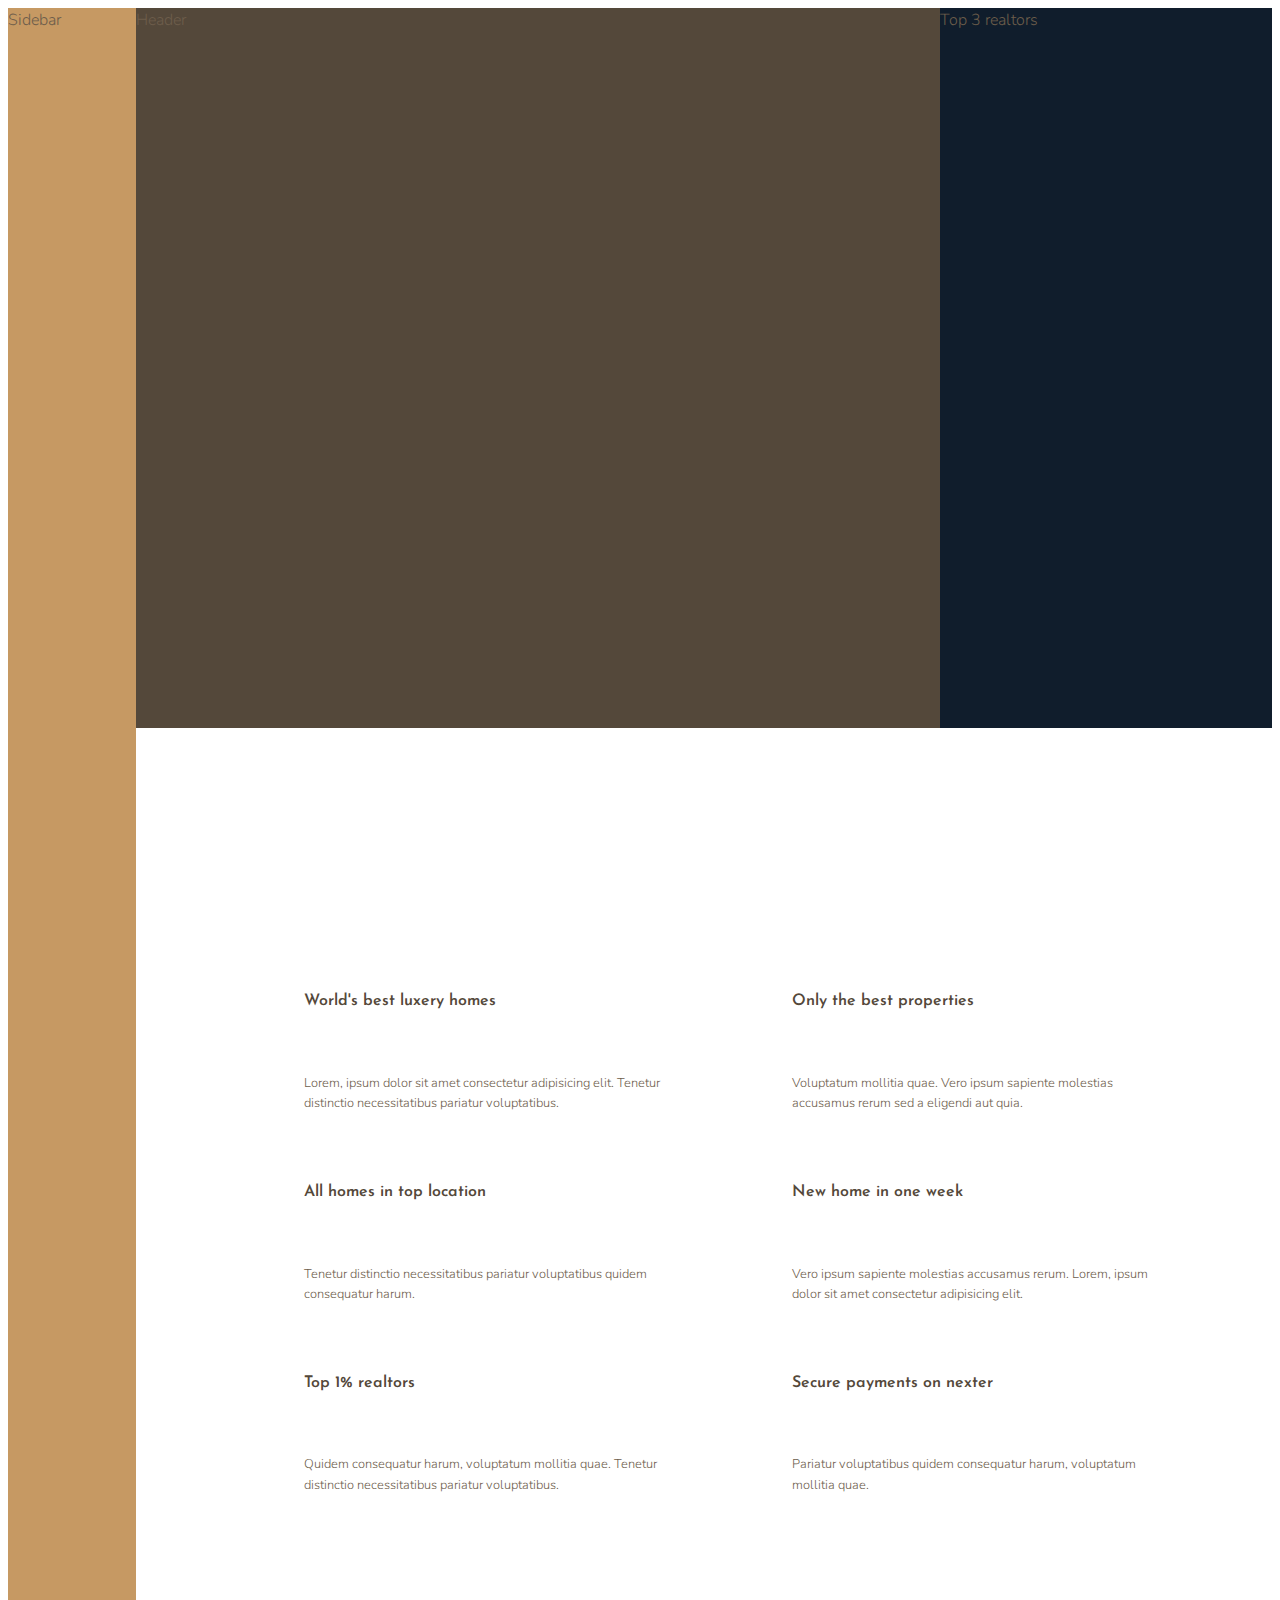
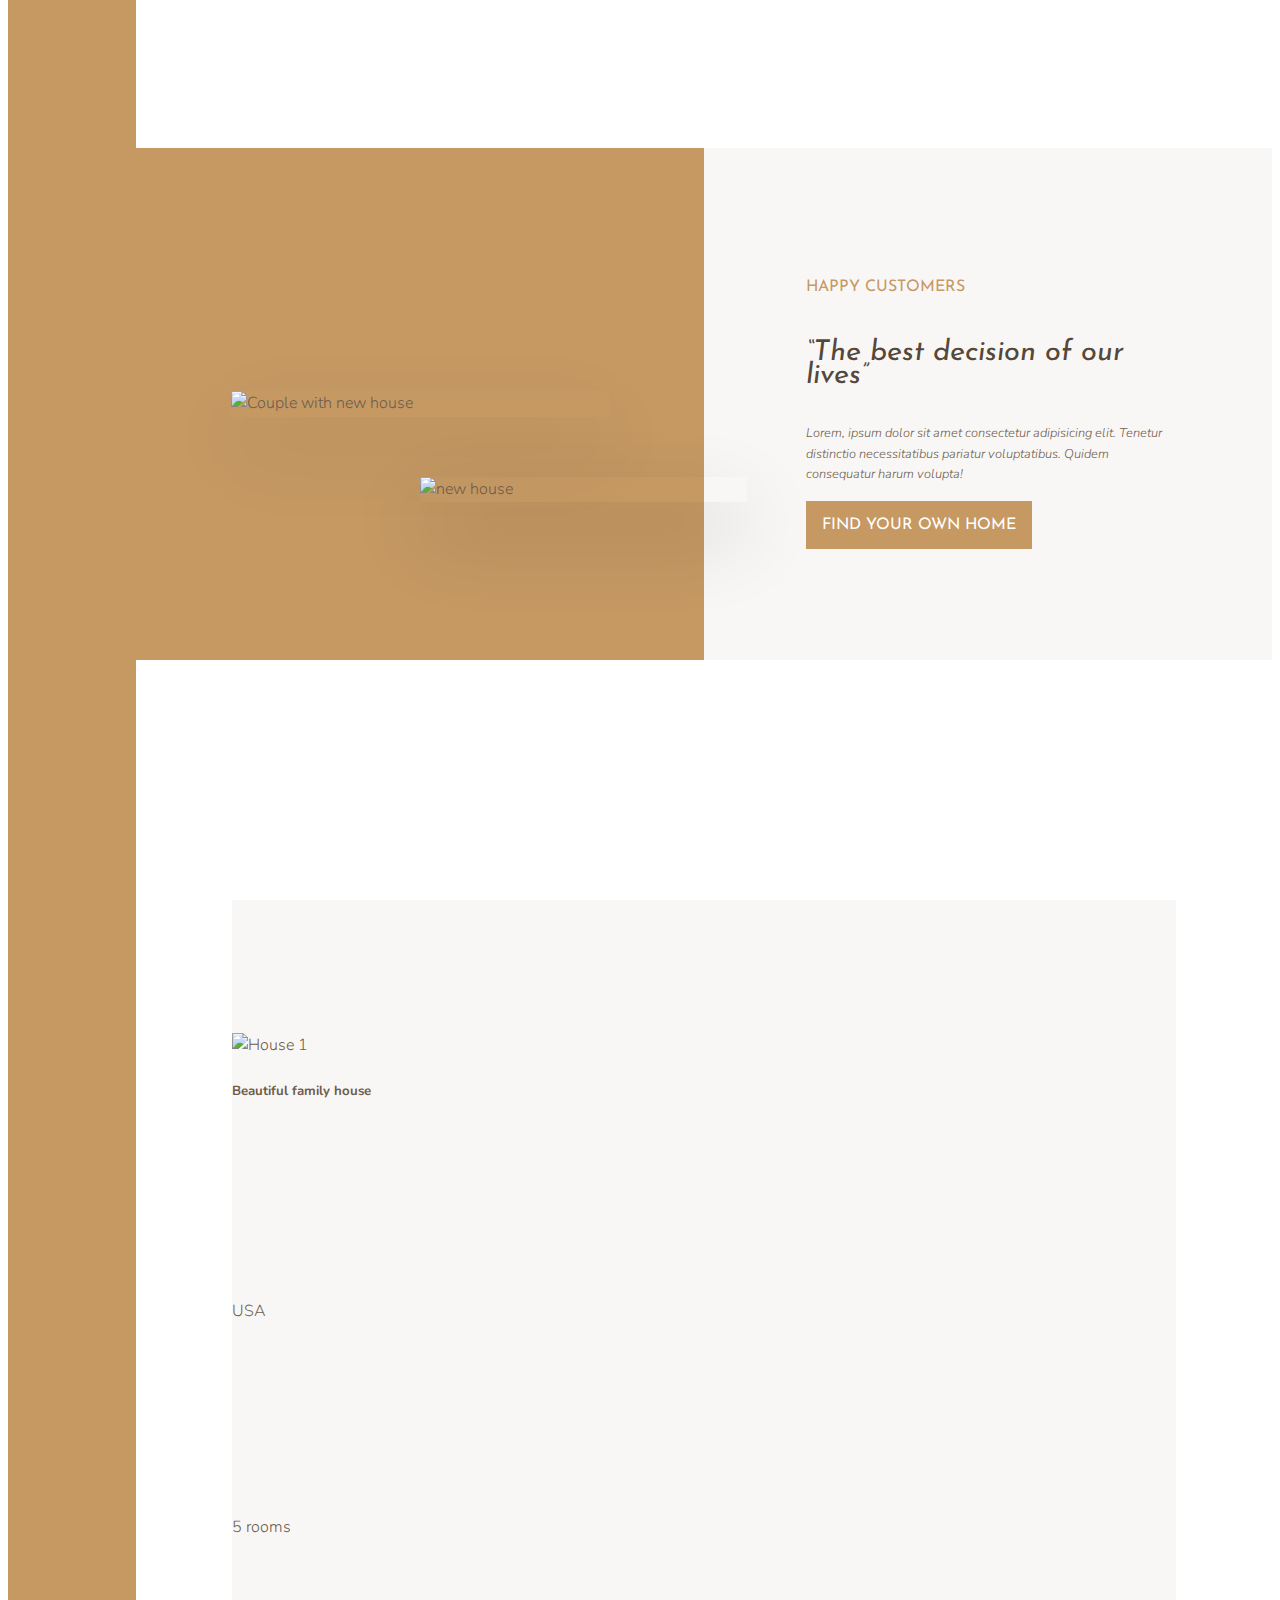
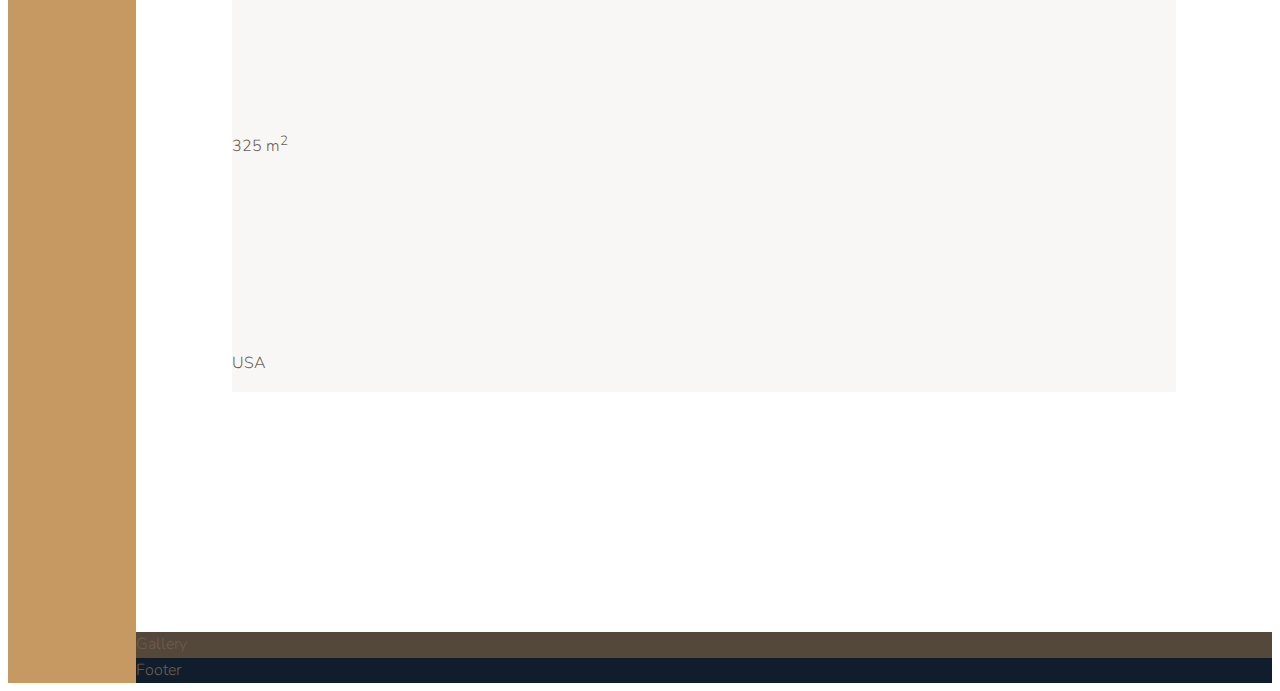
==== Nester-project/index.html @ a89058c8 "more codes" ====
<!DOCTYPE html>
<html lang="en">

    <head>
        <meta charset="UTF-8">
        <meta name="viewport" content="width=device-width, initial-scale=1.0">
        <meta http-equiv="X-UA-Compatible" content="ie=edge">

        <link href="https://fonts.googleapis.com/css?family=Josefin+Sans:300,400,400i|Nunito:300,300i" rel="stylesheet">
        <link rel="stylesheet" href="./css-img/sass/main.css">
        <link rel="shortcut icon" type="image/png" href="./css-img/img/favicon.png">

        <title>nexter &mdash; your home, your freedom</title>
    </head>

    <body class="container">
        <div class="sidebar">
            Sidebar
        </div>

        <header class="header">
            Header
        </header>

        <div class="realtors">
            Top 3 realtors
        </div>

        <section class="features">
            <div class="feature">
                <svg class="feature__icon">
                    <use xlink:href="./css-img/img/sprite.svg#icon-global"></use>
                </svg>
                <h4 class="heading-4 heading-4--dark">World's best luxery homes</h4>
                <p class="feature__text">Lorem, ipsum dolor sit amet consectetur adipisicing elit. Tenetur distinctio necessitatibus pariatur voluptatibus.</p>
            </div>

            <div class="feature">
                <svg class="feature__icon">
                    <use xlink:href="./css-img/img/sprite.svg#icon-trophy"></use>
                </svg>
                <h4 class="heading-4 heading-4--dark">Only the best properties</h4>
                <p class="feature__text">Voluptatum mollitia quae. Vero ipsum sapiente molestias accusamus rerum sed a eligendi aut quia.</p>
            </div>

            <div class="feature">
                <svg class="feature__icon">
                    <use xlink:href="./css-img/img/sprite.svg#icon-map-pin"></use>
                </svg>
                <h4 class="heading-4 heading-4--dark">All homes in top location</h4>
                <p class="feature__text">Tenetur distinctio necessitatibus pariatur voluptatibus quidem consequatur harum.</p>
            </div>

            <div class="feature">
                <svg class="feature__icon">
                    <use xlink:href="./css-img/img/sprite.svg#icon-key"></use>
                </svg>
                <h4 class="heading-4 heading-4--dark">New home in one week</h4>
                <p class="feature__text">Vero ipsum sapiente molestias accusamus rerum. Lorem, ipsum dolor sit amet consectetur adipisicing elit.</p>
            </div>

            <div class="feature">
                <svg class="feature__icon">
                    <use xlink:href="./css-img/img/sprite.svg#icon-presentation"></use>
                </svg>
                <h4 class="heading-4 heading-4--dark">Top 1% realtors</h4>
                <p class="feature__text">Quidem consequatur harum, voluptatum mollitia quae. Tenetur distinctio necessitatibus pariatur voluptatibus.</p>
            </div>

            <div class="feature">
                <svg class="feature__icon">
                    <use xlink:href="./css-img/img/sprite.svg#icon-lock"></use>
                </svg>
                <h4 class="heading-4 heading-4--dark">Secure payments on nexter</h4>
                <p class="feature__text">Pariatur voluptatibus quidem consequatur harum, voluptatum mollitia quae.</p>
            </div>
        </section>

        <div class="story__pictures">
            <img src="./css-img/img/story-1.jpeg" alt="Couple with new house" class="story__img--1">
            <img src="./css-img/img/story-2.jpeg" alt="new house" class="story__img--2">
        </div>

        <div class="story__content">
            <h3 class="heading-3">Happy customers</h3>
            <h2 class="heading-2 heading-2--dark">&ldquo;The best decision of our lives&rdquo;</h2>
            <p class="story__text">Lorem, ipsum dolor sit amet consectetur adipisicing elit. Tenetur distinctio necessitatibus pariatur voluptatibus.
            Quidem consequatur harum volupta!</p>
            <button class="btn">Find your own home</button>
        </div>

        <section class="homes">
            <div class="home">
                <img src="./css-img/img/house-1.jpeg" alt="House 1" class="home__img">
                <svg class="home__like">
                    <use xlink:href="./css-img/img/sprite.svg#icon-heart-full"></use>
                </svg>
                <h5 class="home__name">Beautiful family house</h5>

                <div class="home__location">
                    <svg>
                        <use xlink:href="./css-img/img/sprite.svg#icon-map-pin"></use>
                    </svg>
                    <p>USA</p>
                </div>

                <div class="home__rooms">
                    <svg>
                        <use xlink:href="./css-img/img/sprite.svg#icon-profile-male"></use>
                    </svg>
                    <p>5 rooms</p>
                </div>

                <div class="home__area">
                    <svg>
                        <use xlink:href="./css-img/img/sprite.svg#icon-expand"></use>
                    </svg>
                    <p>325 m<sup>2</sup></p>
                </div>

                <div class="home__price">
                    <svg>
                        <use xlink:href="./css-img/img/sprite.svg#icon-map-pin"></use>
                    </svg>
                    <p>USA</p>
                </div>
            </div>
        </section>

        <section class="gallery">
            Gallery
        </section>

        <footer class="footer">
            Footer
        </footer>
    </body>

</html>
---- Nester-project/css-img/sass/main.css ----
html {
  box-sizing: border-box;
}

body {
  font-family: "Nunito", sans-serif;
  color: #6D5D4B;
  font-weight: 300;
  line-height: 1.6;
}

.container {
  display: grid;
  grid-template-rows: 80vh -webkit-min-content 40vw repeat(3, -webkit-min-content);
  grid-template-rows: 80vh min-content 40vw repeat(3, min-content);
  grid-template-columns: [sidebar-start] 8rem [sidebar-end full-start] minmax(6rem, 1fr) [center-start] repeat(8, [col-start] minmax(-webkit-min-content, 14rem) [col-end]) [center-end] minmax(6rem, 1fr) [full-end];
  grid-template-columns: [sidebar-start] 8rem [sidebar-end full-start] minmax(6rem, 1fr) [center-start] repeat(8, [col-start] minmax(min-content, 14rem) [col-end]) [center-end] minmax(6rem, 1fr) [full-end];
}

.heading-4, .heading-3, .heading-2, .heading-1 {
  font-family: "Josefin Sans", sans-serif;
  font-weight: 400;
}

.heading-2 {
  font-size: 1.8rem;
  font-style: italic;
  line-height: 0.8;
}
.heading-2--light {
  color: #f9f7f6;
}
.heading-2--dark {
  color: #54483A;
}

.heading-3 {
  font-size: 1rem;
  color: #c69963;
  text-transform: uppercase;
}

.heading-4 {
  font-size: 1rem;
  font-weight: 600;
}
.heading-4--light {
  color: #f9f7f6;
}
.heading-4--dark {
  color: #54483A;
}

.btn {
  background-color: #c69963;
  color: #fff;
  border: none;
  border-radius: 0;
  font-family: "Josefin Sans", sans-serif;
  font-size: 1rem;
  text-transform: uppercase;
  padding: 1rem;
  cursor: pointer;
  transition: all 2s;
}
.btn:hover {
  background-color: #B28451;
}

.sidebar {
  background-color: #c69963;
  grid-column: sidebar-start/sidebar-end;
  grid-row: 1/-1;
}

.header {
  background-color: #54483A;
  grid-column: full-start/col-end 6;
}

.realtors {
  background-color: #101d2c;
  grid-column: col-start 7/full-end;
}

.features {
  grid-column: center-start/center-end;
  margin: 15rem 0;
  display: grid;
  grid-template-columns: repeat(auto-fit, minmax(20rem, 1fr));
  gap: 2rem;
  align-items: start;
}

.feature {
  display: grid;
  grid-template-columns: -webkit-min-content 1fr;
  grid-template-columns: min-content 1fr;
  gap: 1.5rem;
}
.feature__icon {
  fill: #c69963;
  height: 3rem;
  width: 3rem;
  grid-row: 1/span 2;
  transform: translateY(1rem);
}
.feature__text {
  font-size: 0.8rem;
}

.story__pictures {
  background-color: #c69963;
  background-image: linear-gradient(rgba(198, 153, 99, 0.5), rgba(198, 153, 99, 0.5)), url(../img/back.jpg);
  grid-column: full-start/col-end 4;
  display: grid;
  grid-template-rows: repeat(6, 1fr);
  grid-template-columns: repeat(6, 1fr);
  align-items: center;
}
.story__img--1 {
  width: 100%;
  grid-row: 2/6;
  grid-column: 2/6;
  box-shadow: 0 2rem 5rem rgba(0, 0, 0, 0.1);
}
.story__img--2 {
  width: 115%;
  grid-row: 4/6;
  grid-column: 4/7;
  z-index: 10;
  box-shadow: 0 2rem 5rem rgba(0, 0, 0, 0.2);
}
.story__content {
  background-color: #f9f7f6;
  grid-column: col-start 5/full-end;
  padding: 6rem 8vw;
  display: grid;
  align-content: center;
  justify-items: start;
}
.story__text {
  font-style: italic;
  margin-bottom: 1rem;
  font-size: 0.8rem;
}

.homes {
  grid-column: center-start/center-end;
  margin: 15rem 0;
  display: grid;
  grid-template-columns: repeat(auto-fit, minmax(20rem, 1fr));
  gap: 2rem;
}

.home {
  background-color: #f9f7f6;
}

.gallery {
  background-color: #54483A;
  grid-column: full-start/full-end;
}

.footer {
  background-color: #101d2c;
  grid-column: full-start/full-end;
}/*# sourceMappingURL=main.css.map */
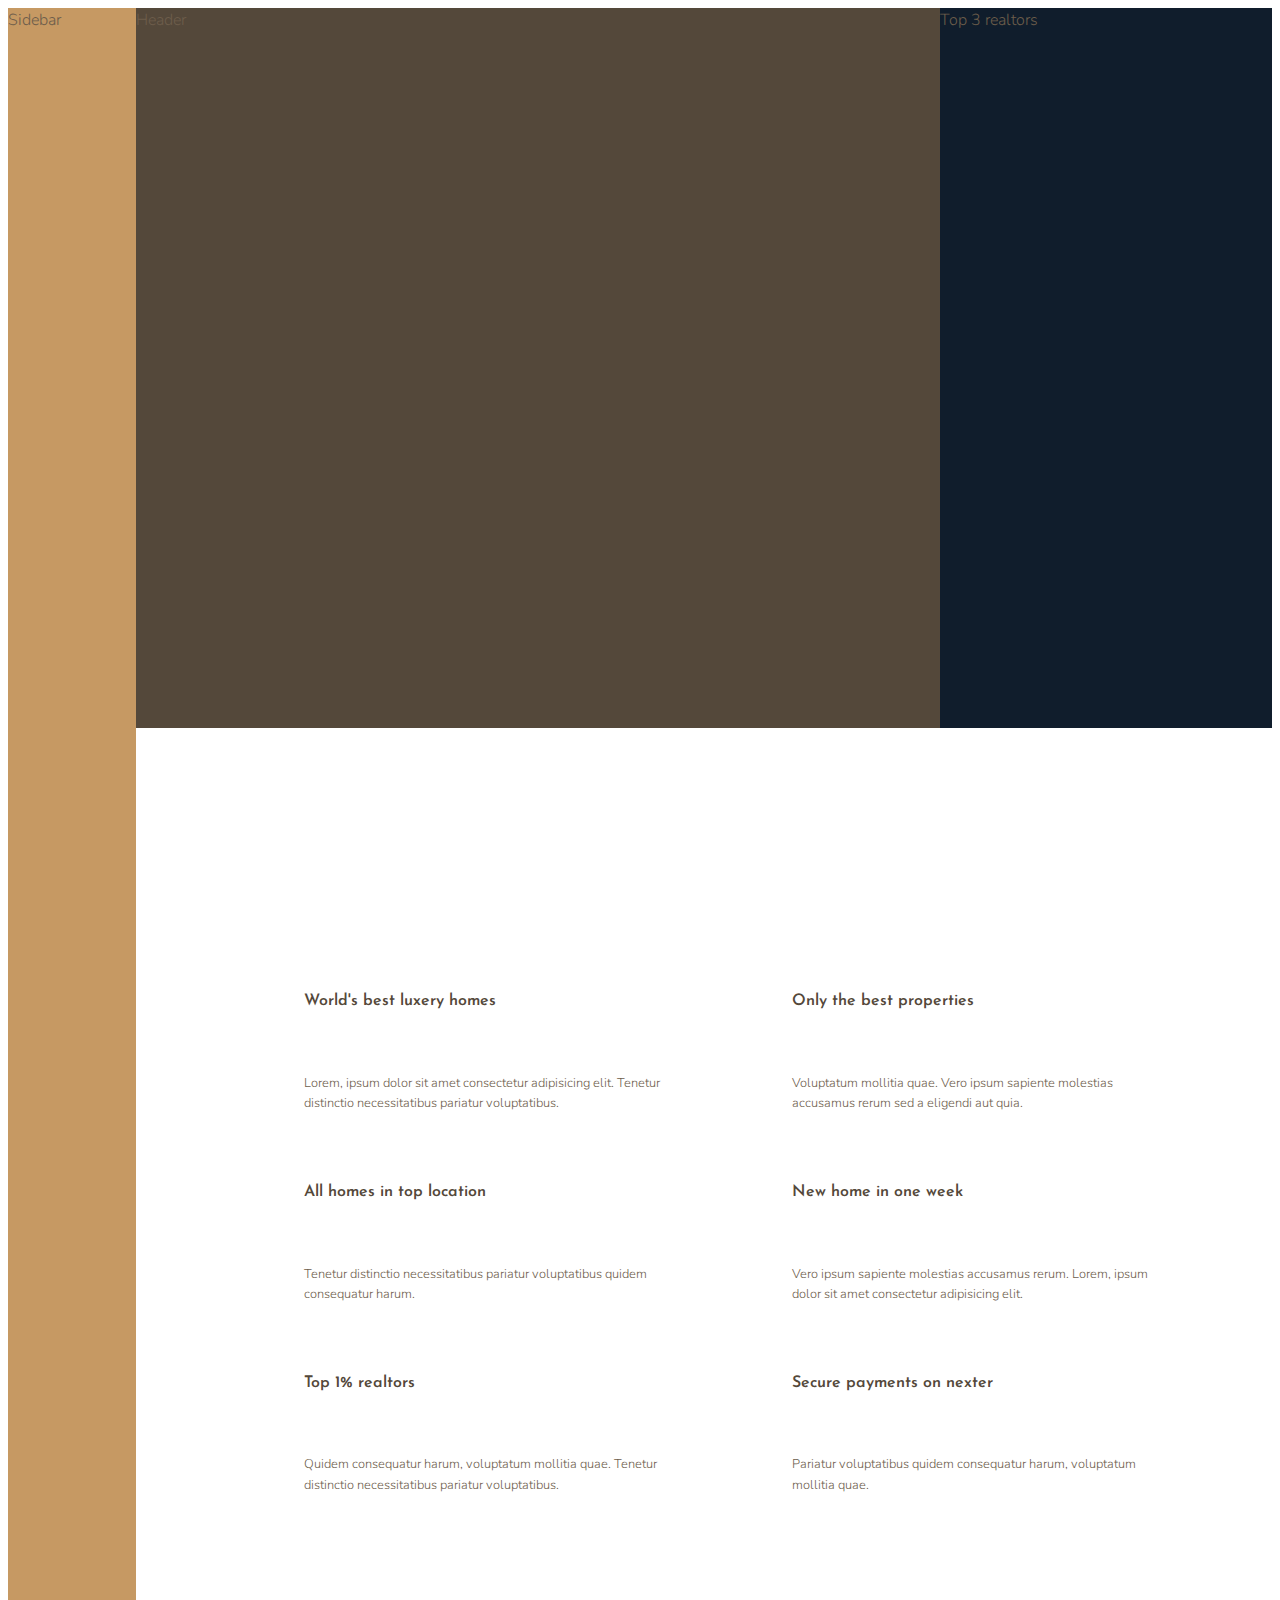
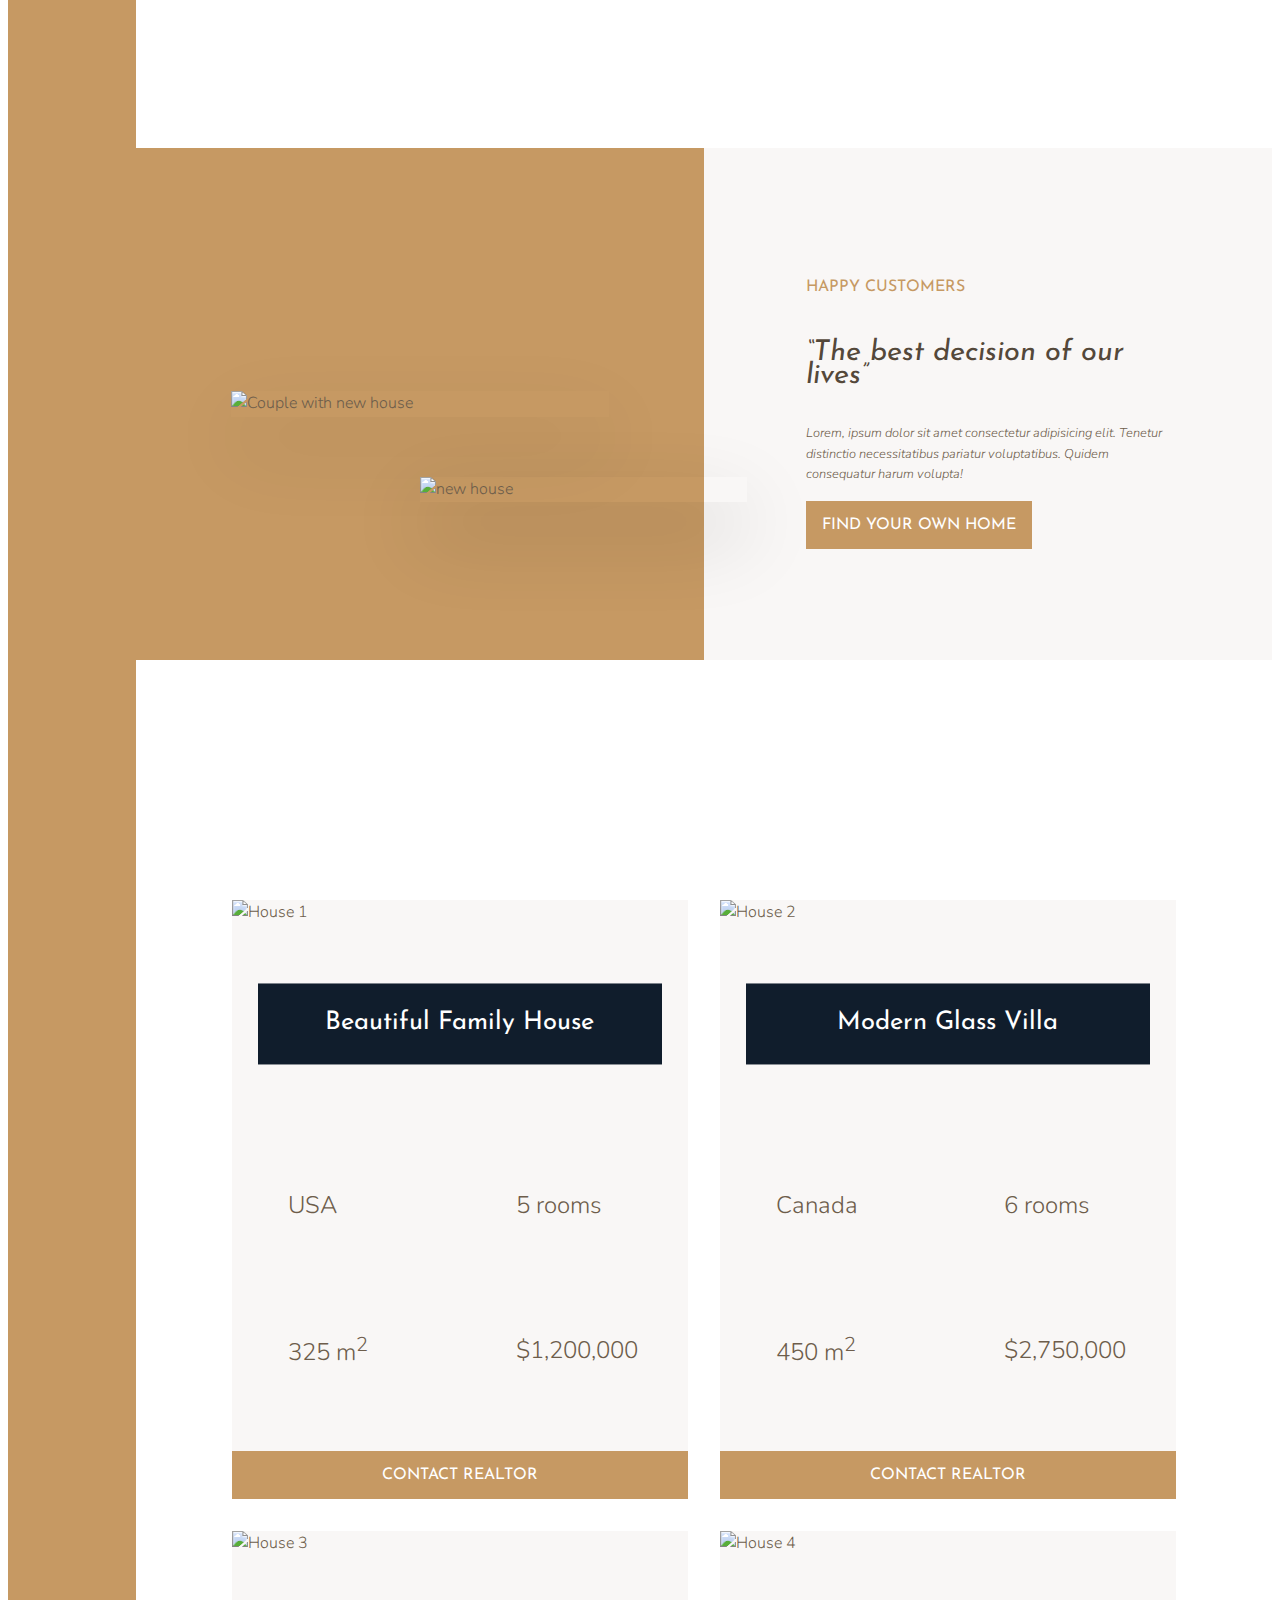
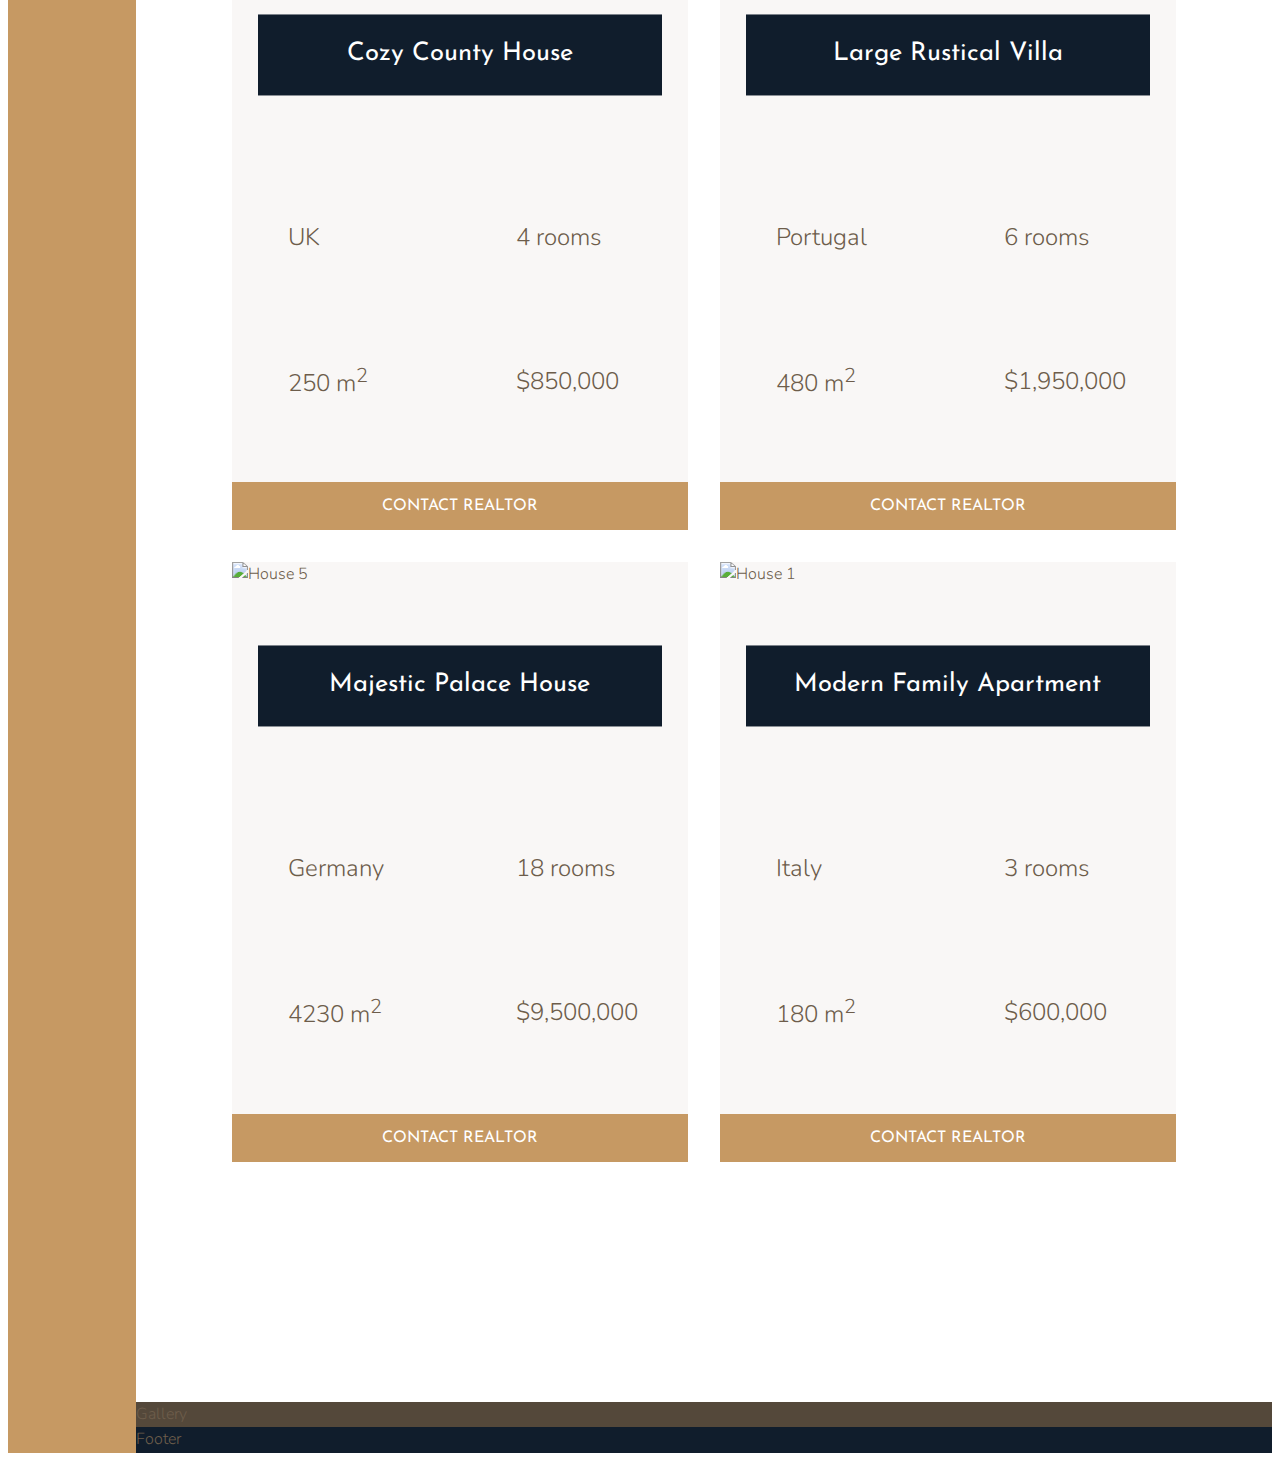
==== commit 188d0631: "continuation" ====
--- a/Nester-project/index.html
+++ b/Nester-project/index.html
@@ -1,139 +1,304 @@
 <!DOCTYPE html>
 <html lang="en">
 
-    <head>
-        <meta charset="UTF-8">
-        <meta name="viewport" content="width=device-width, initial-scale=1.0">
-        <meta http-equiv="X-UA-Compatible" content="ie=edge">
-
-        <link href="https://fonts.googleapis.com/css?family=Josefin+Sans:300,400,400i|Nunito:300,300i" rel="stylesheet">
-        <link rel="stylesheet" href="./css-img/sass/main.css">
-        <link rel="shortcut icon" type="image/png" href="./css-img/img/favicon.png">
-
-        <title>nexter &mdash; your home, your freedom</title>
-    </head>
-
-    <body class="container">
-        <div class="sidebar">
-            Sidebar
-        </div>
-
-        <header class="header">
-            Header
-        </header>
-
-        <div class="realtors">
-            Top 3 realtors
-        </div>
-
-        <section class="features">
-            <div class="feature">
-                <svg class="feature__icon">
-                    <use xlink:href="./css-img/img/sprite.svg#icon-global"></use>
-                </svg>
-                <h4 class="heading-4 heading-4--dark">World's best luxery homes</h4>
-                <p class="feature__text">Lorem, ipsum dolor sit amet consectetur adipisicing elit. Tenetur distinctio necessitatibus pariatur voluptatibus.</p>
-            </div>
-
-            <div class="feature">
-                <svg class="feature__icon">
-                    <use xlink:href="./css-img/img/sprite.svg#icon-trophy"></use>
-                </svg>
-                <h4 class="heading-4 heading-4--dark">Only the best properties</h4>
-                <p class="feature__text">Voluptatum mollitia quae. Vero ipsum sapiente molestias accusamus rerum sed a eligendi aut quia.</p>
-            </div>
-
-            <div class="feature">
-                <svg class="feature__icon">
-                    <use xlink:href="./css-img/img/sprite.svg#icon-map-pin"></use>
-                </svg>
-                <h4 class="heading-4 heading-4--dark">All homes in top location</h4>
-                <p class="feature__text">Tenetur distinctio necessitatibus pariatur voluptatibus quidem consequatur harum.</p>
-            </div>
-
-            <div class="feature">
-                <svg class="feature__icon">
-                    <use xlink:href="./css-img/img/sprite.svg#icon-key"></use>
-                </svg>
-                <h4 class="heading-4 heading-4--dark">New home in one week</h4>
-                <p class="feature__text">Vero ipsum sapiente molestias accusamus rerum. Lorem, ipsum dolor sit amet consectetur adipisicing elit.</p>
-            </div>
-
-            <div class="feature">
-                <svg class="feature__icon">
-                    <use xlink:href="./css-img/img/sprite.svg#icon-presentation"></use>
-                </svg>
-                <h4 class="heading-4 heading-4--dark">Top 1% realtors</h4>
-                <p class="feature__text">Quidem consequatur harum, voluptatum mollitia quae. Tenetur distinctio necessitatibus pariatur voluptatibus.</p>
-            </div>
-
-            <div class="feature">
-                <svg class="feature__icon">
-                    <use xlink:href="./css-img/img/sprite.svg#icon-lock"></use>
-                </svg>
-                <h4 class="heading-4 heading-4--dark">Secure payments on nexter</h4>
-                <p class="feature__text">Pariatur voluptatibus quidem consequatur harum, voluptatum mollitia quae.</p>
-            </div>
-        </section>
-
-        <div class="story__pictures">
-            <img src="./css-img/img/story-1.jpeg" alt="Couple with new house" class="story__img--1">
-            <img src="./css-img/img/story-2.jpeg" alt="new house" class="story__img--2">
-        </div>
-
-        <div class="story__content">
-            <h3 class="heading-3">Happy customers</h3>
-            <h2 class="heading-2 heading-2--dark">&ldquo;The best decision of our lives&rdquo;</h2>
-            <p class="story__text">Lorem, ipsum dolor sit amet consectetur adipisicing elit. Tenetur distinctio necessitatibus pariatur voluptatibus.
-            Quidem consequatur harum volupta!</p>
-            <button class="btn">Find your own home</button>
-        </div>
-
-        <section class="homes">
-            <div class="home">
-                <img src="./css-img/img/house-1.jpeg" alt="House 1" class="home__img">
-                <svg class="home__like">
-                    <use xlink:href="./css-img/img/sprite.svg#icon-heart-full"></use>
-                </svg>
-                <h5 class="home__name">Beautiful family house</h5>
-
-                <div class="home__location">
-                    <svg>
-                        <use xlink:href="./css-img/img/sprite.svg#icon-map-pin"></use>
-                    </svg>
-                    <p>USA</p>
-                </div>
-
-                <div class="home__rooms">
-                    <svg>
-                        <use xlink:href="./css-img/img/sprite.svg#icon-profile-male"></use>
-                    </svg>
-                    <p>5 rooms</p>
-                </div>
-
-                <div class="home__area">
-                    <svg>
-                        <use xlink:href="./css-img/img/sprite.svg#icon-expand"></use>
-                    </svg>
-                    <p>325 m<sup>2</sup></p>
-                </div>
-
-                <div class="home__price">
-                    <svg>
-                        <use xlink:href="./css-img/img/sprite.svg#icon-map-pin"></use>
-                    </svg>
-                    <p>USA</p>
-                </div>
-            </div>
-        </section>
-
-        <section class="gallery">
-            Gallery
-        </section>
-
-        <footer class="footer">
-            Footer
-        </footer>
-    </body>
+  <head>
+    <meta charset="UTF-8">
+    <meta name="viewport" content="width=device-width, initial-scale=1.0">
+    <meta http-equiv="X-UA-Compatible" content="ie=edge">
+
+    <link href="https://fonts.googleapis.com/css?family=Josefin+Sans:300,400,400i|Nunito:300,300i" rel="stylesheet">
+    <link rel="stylesheet" href="./css-img/sass/main.css">
+    <link rel="shortcut icon" type="image/png" href="./css-img/img/favicon.png">
+
+    <title>nexter &mdash; your home, your freedom</title>
+  </head>
+
+  <body class="container">
+    <div class="sidebar">
+      Sidebar
+    </div>
+
+    <header class="header">
+      Header
+    </header>
+
+    <div class="realtors">
+      Top 3 realtors
+    </div>
+
+    <section class="features">
+      <div class="feature">
+        <svg class="feature__icon">
+          <use xlink:href="./css-img/img/sprite.svg#icon-global"></use>
+        </svg>
+        <h4 class="heading-4 heading-4--dark">World's best luxery homes</h4>
+        <p class="feature__text">Lorem, ipsum dolor sit amet consectetur adipisicing elit. Tenetur distinctio
+          necessitatibus pariatur voluptatibus.</p>
+      </div>
+      <div class="feature">
+        <svg class="feature__icon">
+          <use xlink:href="./css-img/img/sprite.svg#icon-trophy"></use>
+        </svg>
+        <h4 class="heading-4 heading-4--dark">Only the best properties</h4>
+        <p class="feature__text">Voluptatum mollitia quae. Vero ipsum sapiente molestias accusamus rerum sed a eligendi
+          aut quia.</p>
+      </div>
+      <div class="feature">
+        <svg class="feature__icon">
+          <use xlink:href="./css-img/img/sprite.svg#icon-map-pin"></use>
+        </svg>
+        <h4 class="heading-4 heading-4--dark">All homes in top location</h4>
+        <p class="feature__text">Tenetur distinctio necessitatibus pariatur voluptatibus quidem consequatur harum.</p>
+      </div>
+      <div class="feature">
+        <svg class="feature__icon">
+          <use xlink:href="./css-img/img/sprite.svg#icon-key"></use>
+        </svg>
+        <h4 class="heading-4 heading-4--dark">New home in one week</h4>
+        <p class="feature__text">Vero ipsum sapiente molestias accusamus rerum. Lorem, ipsum dolor sit amet consectetur
+          adipisicing elit.</p>
+      </div>
+      <div class="feature">
+        <svg class="feature__icon">
+          <use xlink:href="./css-img/img/sprite.svg#icon-presentation"></use>
+        </svg>
+        <h4 class="heading-4 heading-4--dark">Top 1% realtors</h4>
+        <p class="feature__text">Quidem consequatur harum, voluptatum mollitia quae. Tenetur distinctio necessitatibus
+          pariatur voluptatibus.</p>
+      </div>
+      <div class="feature">
+        <svg class="feature__icon">
+          <use xlink:href="./css-img/img/sprite.svg#icon-lock"></use>
+        </svg>
+        <h4 class="heading-4 heading-4--dark">Secure payments on nexter</h4>
+        <p class="feature__text">Pariatur voluptatibus quidem consequatur harum, voluptatum mollitia quae.</p>
+      </div>
+    </section>
+
+    <div class="story__pictures">
+      <img src="./css-img/img/story-1.jpeg" alt="Couple with new house" class="story__img--1">
+      <img src="./css-img/img/story-2.jpeg" alt="new house" class="story__img--2">
+    </div>
+    <div class="story__content">
+      <h3 class="heading-3">Happy customers</h3>
+      <h2 class="heading-2 heading-2--dark">&ldquo;The best decision of our lives&rdquo;</h2>
+      <p class="story__text">Lorem, ipsum dolor sit amet consectetur adipisicing elit. Tenetur distinctio necessitatibus
+        pariatur voluptatibus.
+        Quidem consequatur harum volupta!</p>
+      <button class="btn">Find your own home</button>
+    </div>
+
+    <section class="homes">
+      <div class="home">
+        <img src="./css-img/img/house-1.jpeg" alt="House 1" class="home__img">
+        <svg class="home__like">
+          <use xlink:href="./css-img/img/sprite.svg#icon-heart-full"></use>
+        </svg>
+        <h5 class="home__name">Beautiful Family House</h5>
+        <div class="home__location">
+          <svg>
+            <use xlink:href="./css-img/img/sprite.svg#icon-map-pin"></use>
+          </svg>
+          <p>USA</p>
+        </div>
+        <div class="home__rooms">
+          <svg>
+            <use xlink:href="./css-img/img/sprite.svg#icon-profile-male"></use>
+          </svg>
+          <p>5 rooms</p>
+        </div>
+        <div class="home__area">
+          <svg>
+            <use xlink:href="./css-img/img/sprite.svg#icon-expand"></use>
+          </svg>
+          <p>325 m<sup>2</sup></p>
+        </div>
+        <div class="home__price">
+          <svg>
+            <use xlink:href="./css-img/img/sprite.svg#icon-map-key"></use>
+          </svg>
+          <p>$1,200,000</p>
+        </div>
+        <button class="btn home__btn">Contact realtor</button>
+      </div>
+
+      <div class="home">
+        <img src="./css-img/img/house-2.jpeg" alt="House 2" class="home__img">
+        <svg class="home__like">
+          <use xlink:href="./css-img/img/sprite.svg#icon-heart-full"></use>
+        </svg>
+        <h5 class="home__name">Modern Glass Villa</h5>
+        <div class="home__location">
+          <svg>
+            <use xlink:href="./css-img/img/sprite.svg#icon-map-pin"></use>
+          </svg>
+          <p>Canada</p>
+        </div>
+        <div class="home__rooms">
+          <svg>
+            <use xlink:href="./css-img/img/sprite.svg#icon-profile-male"></use>
+          </svg>
+          <p>6 rooms</p>
+        </div>
+        <div class="home__area">
+          <svg>
+            <use xlink:href="./css-img/img/sprite.svg#icon-expand"></use>
+          </svg>
+          <p>450 m<sup>2</sup></p>
+        </div>
+        <div class="home__price">
+          <svg>
+            <use xlink:href="./css-img/img/sprite.svg#icon-map-key"></use>
+          </svg>
+          <p>$2,750,000</p>
+        </div>
+        <button class="btn home__btn">Contact realtor</button>
+      </div>
+
+      <div class="home">
+        <img src="./css-img/img/house-3.jpeg" alt="House 3" class="home__img">
+        <svg class="home__like">
+          <use xlink:href="./css-img/img/sprite.svg#icon-heart-full"></use>
+        </svg>
+        <h5 class="home__name">Cozy County House</h5>
+        <div class="home__location">
+          <svg>
+            <use xlink:href="./css-img/img/sprite.svg#icon-map-pin"></use>
+          </svg>
+          <p>UK</p>
+        </div>
+        <div class="home__rooms">
+          <svg>
+            <use xlink:href="./css-img/img/sprite.svg#icon-profile-male"></use>
+          </svg>
+          <p>4 rooms</p>
+        </div>
+        <div class="home__area">
+          <svg>
+            <use xlink:href="./css-img/img/sprite.svg#icon-expand"></use>
+          </svg>
+          <p>250 m<sup>2</sup></p>
+        </div>
+        <div class="home__price">
+          <svg>
+            <use xlink:href="./css-img/img/sprite.svg#icon-map-key"></use>
+          </svg>
+          <p>$850,000</p>
+        </div>
+        <button class="btn home__btn">Contact realtor</button>
+      </div>
+
+      <div class="home">
+        <img src="./css-img/img/house-4.jpeg" alt="House 4" class="home__img">
+        <svg class="home__like">
+          <use xlink:href="./css-img/img/sprite.svg#icon-heart-full"></use>
+        </svg>
+        <h5 class="home__name">Large Rustical Villa</h5>
+        <div class="home__location">
+          <svg>
+            <use xlink:href="./css-img/img/sprite.svg#icon-map-pin"></use>
+          </svg>
+          <p>Portugal</p>
+        </div>
+        <div class="home__rooms">
+          <svg>
+            <use xlink:href="./css-img/img/sprite.svg#icon-profile-male"></use>
+          </svg>
+          <p>6 rooms</p>
+        </div>
+        <div class="home__area">
+          <svg>
+            <use xlink:href="./css-img/img/sprite.svg#icon-expand"></use>
+          </svg>
+          <p>480 m<sup>2</sup></p>
+        </div>
+        <div class="home__price">
+          <svg>
+            <use xlink:href="./css-img/img/sprite.svg#icon-map-key"></use>
+          </svg>
+          <p>$1,950,000</p>
+        </div>
+        <button class="btn home__btn">Contact realtor</button>
+      </div>
+
+      <div class="home">
+        <img src="./css-img/img/house-5.jpeg" alt="House 5" class="home__img">
+        <svg class="home__like">
+          <use xlink:href="./css-img/img/sprite.svg#icon-heart-full"></use>
+        </svg>
+        <h5 class="home__name">Majestic Palace House</h5>
+
+        <div class="home__location">
+          <svg>
+            <use xlink:href="./css-img/img/sprite.svg#icon-map-pin"></use>
+          </svg>
+          <p>Germany</p>
+        </div>
+
+        <div class="home__rooms">
+          <svg>
+            <use xlink:href="./css-img/img/sprite.svg#icon-profile-male"></use>
+          </svg>
+          <p>18 rooms</p>
+        </div>
+
+        <div class="home__area">
+          <svg>
+            <use xlink:href="./css-img/img/sprite.svg#icon-expand"></use>
+          </svg>
+          <p>4230 m<sup>2</sup></p>
+        </div>
+
+        <div class="home__price">
+          <svg>
+            <use xlink:href="./css-img/img/sprite.svg#icon-map-key"></use>
+          </svg>
+          <p>$9,500,000</p>
+        </div>
+        <button class="btn home__btn">Contact realtor</button>
+      </div>
+
+      <div class="home">
+        <img src="./css-img/img/house-6.jpeg" alt="House 1" class="home__img">
+        <svg class="home__like">
+          <use xlink:href="./css-img/img/sprite.svg#icon-heart-full"></use>
+        </svg>
+        <h5 class="home__name">Modern Family Apartment</h5>
+        <div class="home__location">
+          <svg>
+            <use xlink:href="./css-img/img/sprite.svg#icon-map-pin"></use>
+          </svg>
+          <p>Italy</p>
+        </div>
+        <div class="home__rooms">
+          <svg>
+            <use xlink:href="./css-img/img/sprite.svg#icon-profile-male"></use>
+          </svg>
+          <p>3 rooms</p>
+        </div>
+        <div class="home__area">
+          <svg>
+            <use xlink:href="./css-img/img/sprite.svg#icon-expand"></use>
+          </svg>
+          <p>180 m<sup>2</sup></p>
+        </div>
+        <div class="home__price">
+          <svg>
+            <use xlink:href="./css-img/img/sprite.svg#icon-map-key"></use>
+          </svg>
+          <p>$600,000</p>
+        </div>
+        <button class="btn home__btn">Contact realtor</button>
+      </div>
+    </section>
+
+    <section class="gallery">
+      Gallery
+    </section>
+
+    <footer class="footer">
+      Footer
+    </footer>
+  </body>
 
 </html>--- a/Nester-project/css-img/sass/main.css
+++ b/Nester-project/css-img/sass/main.css
@@ -4,7 +4,7 @@
 
 body {
   font-family: "Nunito", sans-serif;
-  color: #6D5D4B;
+  color: #6d5d4b;
   font-weight: 300;
   line-height: 1.6;
 }
@@ -31,7 +31,7 @@
   color: #f9f7f6;
 }
 .heading-2--dark {
-  color: #54483A;
+  color: #54483a;
 }
 
 .heading-3 {
@@ -48,7 +48,7 @@
   color: #f9f7f6;
 }
 .heading-4--dark {
-  color: #54483A;
+  color: #54483a;
 }
 
 .btn {
@@ -64,7 +64,7 @@
   transition: all 2s;
 }
 .btn:hover {
-  background-color: #B28451;
+  background-color: #b28451;
 }
 
 .sidebar {
@@ -74,7 +74,7 @@
 }
 
 .header {
-  background-color: #54483A;
+  background-color: #54483a;
   grid-column: full-start/col-end 6;
 }
 
@@ -155,10 +155,63 @@
 
 .home {
   background-color: #f9f7f6;
+  display: grid;
+  grid-template-columns: repeat(2, 1fr);
+  row-gap: 3.5rem;
+}
+.home__img {
+  width: 100%;
+  grid-row: 1/2;
+  grid-column: 1/-1;
+  z-index: 1;
+}
+.home__like {
+  grid-row: 1/2;
+  grid-column: 2/3;
+  fill: #c69963;
+  height: 2.5rem;
+  width: 2.5rem;
+  justify-self: end;
+  margin: 1rem;
+  z-index: 5;
+}
+.home__name {
+  grid-row: 1/2;
+  grid-column: 1/-1;
+  justify-self: center;
+  align-self: end;
+  width: 80%;
+  font-family: "Josefin Sans", sans-serif;
+  font-size: 1.6rem;
+  font-weight: 400;
+  padding: 1.25rem;
+  text-align: center;
+  background-color: #101d2c;
+  color: #fff;
+  transform: translateY(50%);
+  z-index: 5;
+}
+.home__location, .home__rooms {
+  margin-top: 2.5rem;
+}
+.home__location, .home__rooms, .home__area, .home__price {
+  font-size: 1.5rem;
+  margin-left: 0.5rem;
+  display: flex;
+  align-items: center;
+}
+.home__location svg, .home__rooms svg, .home__area svg, .home__price svg {
+  fill: #c69963;
+  height: 2rem;
+  width: 2rem;
+  margin-right: 1rem;
+}
+.home__btn {
+  grid-column: 1/-1;
 }
 
 .gallery {
-  background-color: #54483A;
+  background-color: #54483a;
   grid-column: full-start/full-end;
 }
 
